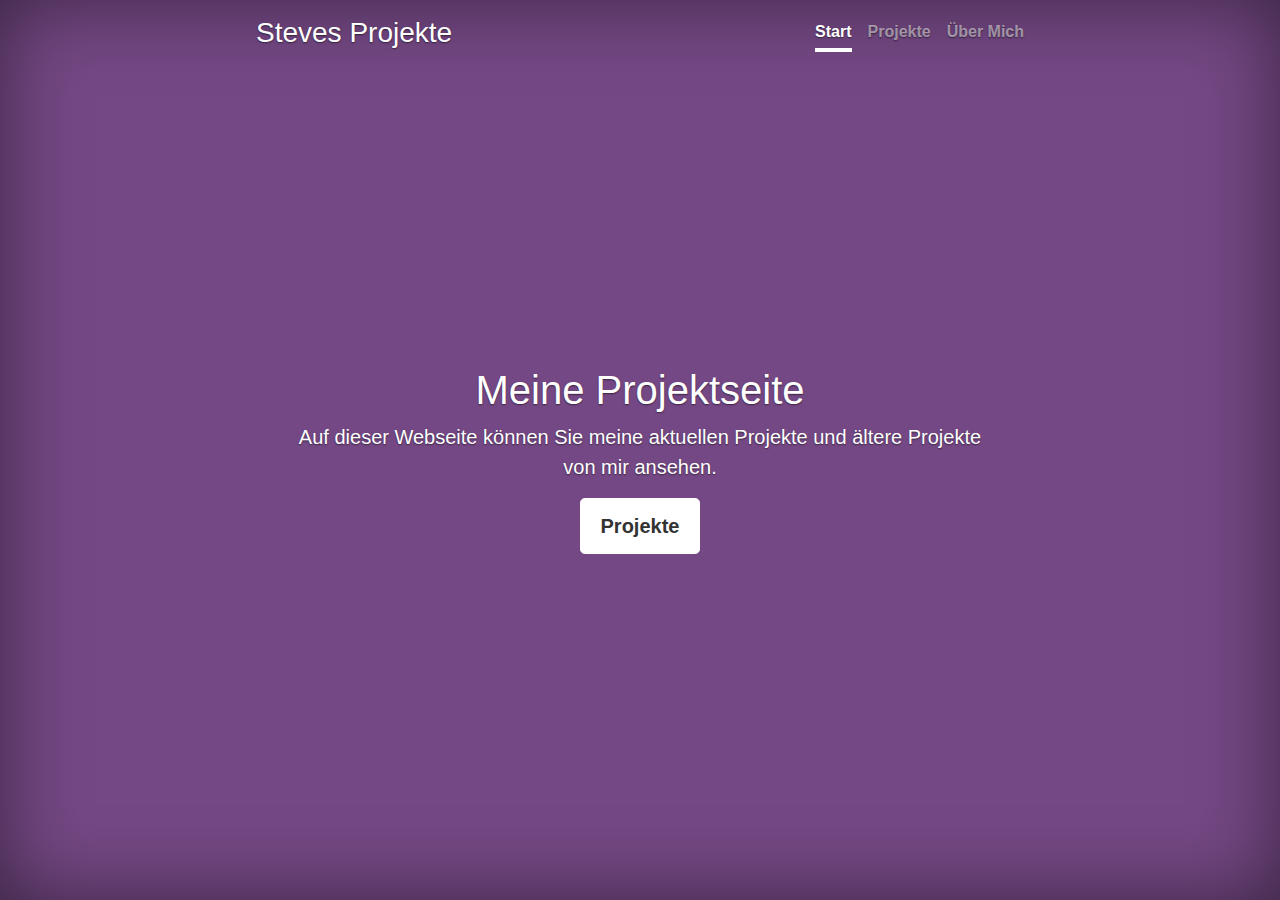
==== index.html @ f4913b99 "Add files via upload" ====
<!DOCTYPE html>
<html lang="en">
    <head>
        <meta charset="utf-8">
        <meta http-equiv="X-UA-Compatible" content="IE=edge">
        <meta name="viewport" content="width=device-width, initial-scale=1, shrink-to-fit=no">
        <meta name="description" content="">
        <meta name="author" content="">
        <link rel="icon" href="https://github.com/favicon.ico">
        <title>Steve Hüllens Projekte Seite</title>
        <!-- Bootstrap core CSS -->
        <link href="bootstrap/css/bootstrap.css" rel="stylesheet">
        <!-- Custom styles for this template -->
        <link href="cover.css" rel="stylesheet">
    </head>
    <body class="text-center">
        <div class="cover-container d-flex w-100 h-100 p-3 mx-auto flex-column">
            <header class="masthead mb-auto">
                <div class="inner">
                    <h3 class="masthead-brand"><a href="#">Steves Projekte</a></h3>
                    <nav class="nav nav-masthead justify-content-center">
                        <a class="nav-link active" href="#">Start</a>
                        <a class="nav-link" href="projects/">Projekte</a>
                        <a class="nav-link" href="about-me/">Über Mich</a>
                    </nav>
                </div>
            </header>
            <main role="main" class="inner cover">
                <h1 class="cover-heading">Meine Projektseite</h1>
                <p class="lead">Auf dieser Webseite können Sie meine aktuellen Projekte und ältere Projekte von mir ansehen.</p>
                <p class="lead"> <a href="projects/" class="btn btn-lg btn-secondary">Projekte</a> </p>
            </main>
            <footer class="mastfoot mt-auto">
                <div class="inner">
</div>
            </footer>
        </div>
        <!-- Bootstrap core JavaScript
    ================================================== -->
        <!-- Placed at the end of the document so the pages load faster -->
        <script src="assets/js/jquery.min.js"></script>
        <script src="assets/js/popper.js"></script>
        <script src="bootstrap/js/bootstrap.min.js"></script>
    </body>
</html>
---- cover.css ----
/*
 * Globals
 */
/* Links */
a,
a:focus,
a:hover {
    color: #fff;
}

/* Custom default button */
.btn-secondary,
.btn-secondary:hover,
.btn-secondary:focus {
    color: #333;
    text-shadow: none; /* Prevent inheritance from `body` */
    background-color: #fff;
    border: .05rem solid #fff;
}

/*
 * Base structure
 */
html,
body {
    height: 100%;
    background-color: #744884;
}

body {
    display: -ms-flexbox;
    display: flex;
    color: #fff;
    text-shadow: 0 .05rem .1rem rgba(0, 0, 0, .5);
    box-shadow: inset 0 0 5rem rgba(0, 0, 0, .5);
}

.cover-container {
    max-width: 50em;
}

/*
 * Header
 */
.masthead {
    margin-bottom: 2rem;
}

.masthead-brand {
    margin-bottom: 0;
}

.nav-masthead .nav-link {
    padding: .25rem 0;
    font-weight: 700;
    color: rgba(255, 255, 255, .5);
    background-color: transparent;
    border-bottom: .25rem solid transparent;
}

.nav-masthead .nav-link:hover,
.nav-masthead .nav-link:focus {
    border-bottom-color: rgba(255, 255, 255, .25);
}

.nav-masthead .nav-link + .nav-link {
    margin-left: 1rem;
}

.nav-masthead .active {
    color: #fff;
    border-bottom-color: #fff;
}

@media (min-width: 48em) {
    .masthead-brand {
        float: left;
    }

    .nav-masthead {
        float: right;
    }
}

/*
 * Cover
 */
.cover {
    padding: 0 1.5rem;
}

.cover .btn-lg {
    padding: .75rem 1.25rem;
    font-weight: 700;
}

/*
 * Footer
 */
.mastfoot {
    color: rgba(255, 255, 255, .5);
}
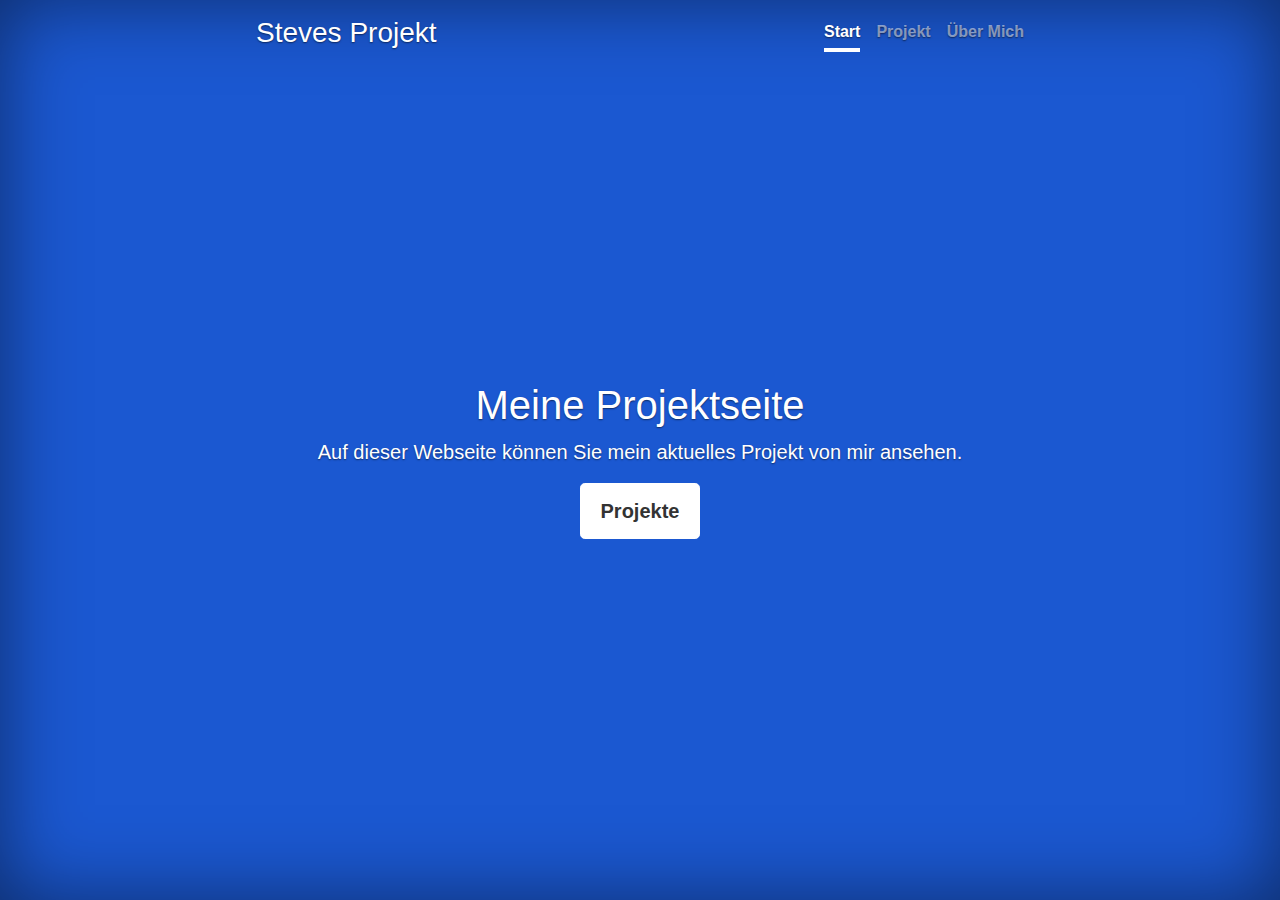
==== commit 2908d1fe: "Update index.html" ====
--- a/index.html
+++ b/index.html
@@ -7,7 +7,7 @@
         <meta name="description" content="">
         <meta name="author" content="">
         <link rel="icon" href="https://github.com/favicon.ico">
-        <title>Steve Hüllens Projekte Seite</title>
+        <title>Steve Hüllens Projekt Seite</title>
         <!-- Bootstrap core CSS -->
         <link href="bootstrap/css/bootstrap.css" rel="stylesheet">
         <!-- Custom styles for this template -->
@@ -17,17 +17,17 @@
         <div class="cover-container d-flex w-100 h-100 p-3 mx-auto flex-column">
             <header class="masthead mb-auto">
                 <div class="inner">
-                    <h3 class="masthead-brand"><a href="#">Steves Projekte</a></h3>
+                    <h3 class="masthead-brand"><a href="#">Steves Projekt</a></h3>
                     <nav class="nav nav-masthead justify-content-center">
                         <a class="nav-link active" href="#">Start</a>
-                        <a class="nav-link" href="projects/">Projekte</a>
+                        <a class="nav-link" href="projects/">Projekt</a>
                         <a class="nav-link" href="about-me/">Über Mich</a>
                     </nav>
                 </div>
             </header>
             <main role="main" class="inner cover">
                 <h1 class="cover-heading">Meine Projektseite</h1>
-                <p class="lead">Auf dieser Webseite können Sie meine aktuellen Projekte und ältere Projekte von mir ansehen.</p>
+                <p class="lead">Auf dieser Webseite können Sie mein aktuelles Projekt von mir ansehen.</p>
                 <p class="lead"> <a href="projects/" class="btn btn-lg btn-secondary">Projekte</a> </p>
             </main>
             <footer class="mastfoot mt-auto">
--- a/cover.css
+++ b/cover.css
@@ -24,7 +24,7 @@
 html,
 body {
     height: 100%;
-    background-color: #744884;
+    background-color:  #1b58d1  ;
 }
 
 body {
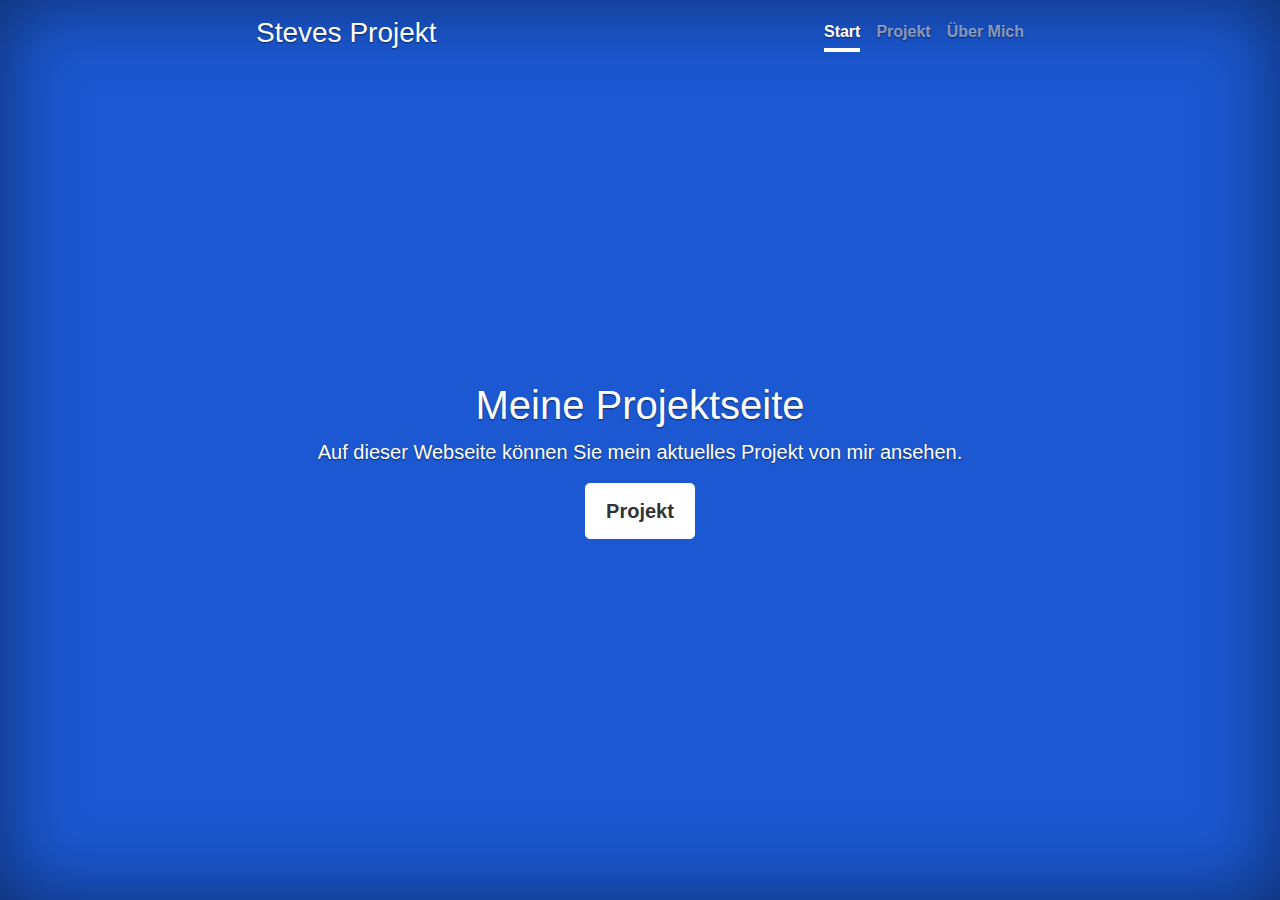
==== commit 77bab00c: "Update index.html" ====
--- a/index.html
+++ b/index.html
@@ -28,7 +28,7 @@
             <main role="main" class="inner cover">
                 <h1 class="cover-heading">Meine Projektseite</h1>
                 <p class="lead">Auf dieser Webseite können Sie mein aktuelles Projekt von mir ansehen.</p>
-                <p class="lead"> <a href="projects/" class="btn btn-lg btn-secondary">Projekte</a> </p>
+                <p class="lead"> <a href="projects/" class="btn btn-lg btn-secondary">Projekt</a> </p>
             </main>
             <footer class="mastfoot mt-auto">
                 <div class="inner">
